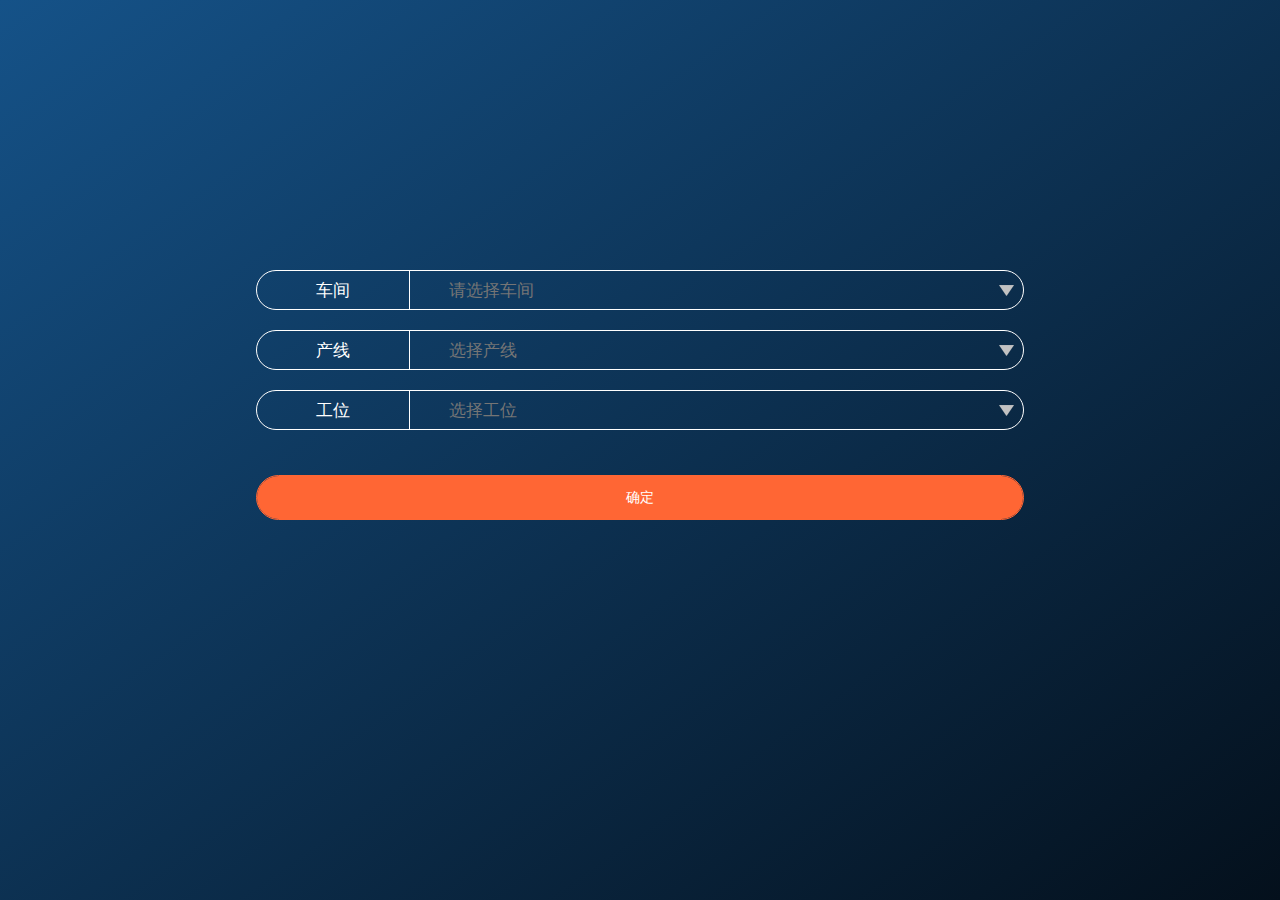
==== index.html @ a954d602 "初始化" ====
<!DOCTYPE html>
<html>

	<head>
		<meta charset="utf-8">
		<title>首页</title>
		<meta name="viewport" content="width=device-width, initial-scale=1,maximum-scale=1,user-scalable=no">
		<meta name="apple-mobile-web-app-capable" content="yes">
		<meta name="apple-mobile-web-app-status-bar-style" content="black">
		<!--标准mui.css-->
		<link rel="stylesheet" href="css/mui.min.css">
		<link rel="stylesheet" href="css/style.css" />
		<link rel="stylesheet" href="css/global.css" />
		<style>
			html,
			body {
				height: 100%;
			}
			
			.mui-input-group {
				position: relative;
				padding: 0;
				border: 0;
				background-color: transparent;
			}
			
			.mui-input-group:before {
				position: absolute;
				top: 0;
				right: 0;
				left: 0;
				height: 1px;
				content: '';
				-webkit-transform: scaleY(.5);
				transform: scaleY(.5);
				background-color: transparent;
			}
			
			.mui-input-group:after {
				position: absolute;
				top: 0;
				right: 0;
				left: 0;
				height: 1px;
				content: '';
				-webkit-transform: scaleY(.5);
				transform: scaleY(.5);
				background-color: transparent;
			}
			
			.mui-input-group .mui-input-row:after {
				position: absolute;
				right: 0;
				bottom: 0;
				left: 15px;
				height: 1px;
				content: '';
				-webkit-transform: scaleY(.5);
				transform: scaleY(.5);
				background-color: transparent;
			}
			
			.mui-popup-inner {
				position: relative;
				padding: 15px;
				border-radius: 13px 13px 0 0;
				/* background: rgba(255,255,255,.95); */
				background-color: rgba(21, 82, 136, 1);
				color: white;
			}
			
			.mui-popup-button:first-child {
				border-radius: 0 0 0 13px;
				background-color: rgba(21, 82, 136, 1);
				color: white;
			}
			
			.mui-popup-button:last-child {
				border-radius: 0 0 13px;
				background-color: rgba(21, 82, 136, 1);
				color: white;
			}
			
			.mui-table-view:before {
				position: absolute;
				right: 0;
				left: 0;
				height: 1px;
				content: '';
				-webkit-transform: scaleY(.5);
				transform: scaleY(.5);
				background-color: transparent;
				top: -1px;
			}
			
			.mui-table-view:after {
				position: absolute;
				right: 0;
				left: 0;
				height: 1px;
				content: '';
				-webkit-transform: scaleY(.5);
				transform: scaleY(.5);
				background-color: transparent;
				top: -1px;
			}
			
			.mui-table-view-cell:after {
				position: absolute;
				right: 0;
				bottom: 0;
				left: 15px;
				height: 1px;
				content: '';
				-webkit-transform: scaleY(.5);
				transform: scaleY(.5);
				background-color: transparent;
			}
			
			.label-input-arrow {
				background: url(img/arrow.png) right center no-repeat !important;
			}
			
			.md-center {
				height: 100%;
				display: flex;
				justify-content: center;
				align-items: Center;
			}
			
			.md-center-form {
				width: 60%;
				height: 40%;
			}
			
			.md-input-group {
				border: solid 1px white;
				border-radius: 50px;
				margin-bottom: 20px;
				color: white;
			}
			
			.md-input-group:last-child {
				/*margin-bottom: 40px;*/
			}
			
			.md-label-input-split {
				width: 20% !important;
				text-align: center;
				border-right-style: solid;
				border-right-width: 1px;
				border-right-color: white;
			}
			
			.md-input-width {
				width: 75% !important;
			}
			
			.md-btn-out {
				width: 100%;
				margin-top: 40px;
			}
			
			.md-btn-inner {
				width: 100%;
				height: 45px;
				margin: auto;
				border: 1px solid rgba(255, 102, 52, 1);
				border-radius: 50px;
				background-color: rgba(255, 102, 52, 1);
			}
			
			#workshop {
				position: absolute;
				left: 5% !important;
				top: 15%;
				width: 90%;
				height: 70%;
			}
			
			#line {
				position: absolute;
				left: 5% !important;
				top: 15%;
				width: 90%;
				height: 70%;
			}
			
			#station {
				position: absolute;
				left: 5% !important;
				top: 15%;
				width: 90%;
				height: 70%;
			}
			
			.header-font-weight {
				color: white;
				font-size: 24px;
			}
			
			ul,
			menu,
			dir {
				display: block;
				list-style-type: disc;
				-webkit-margin-before: 0em;
				-webkit-margin-after: 0em;
				-webkit-margin-start: 0px;
				-webkit-margin-end: 0px;
				-webkit-padding-start: 0px;
			}
			
			.mui-table-view-cell.mui-active {
				background-color: rgba(102, 254, 203, 1);
			}
			
			.popver-card {
				height: 97%;
				background-color: transparent;
			}
			
			.md-scroll-wrapper {
				height: 100%;
				padding-top: 40px;
			}
			
			.md-table-view {
				font-size: 1.5rem;
				background-color: transparent !important;
			}
			
			.md-radio {
				color: white;
				border: solid 1px white;
				border-radius: 20px;
			}
			.md-input-radio{
				font-size: 2rem;
			}
		</style>
	</head>

	<body>
		<div class="mui-content md-center background" id="index">
			<form class="mui-input-group md-center-form">
				<div class="mui-input-row md-input-group">
					<label class="md-label-input-split">车间</label>
					<input type="text" readonly class="label-input-arrow md-input-width" v-model="workshopName" placeholder="请选择车间" @tap="onTapSelectPopover('workshop')">
				</div>
				<div class="mui-input-row md-input-group">
					<label class="md-label-input-split">产线</label>
					<input type="text" readonly class="label-input-arrow md-input-width" v-model="lineName" placeholder="选择产线" @tap="onTapSelectPopover('line')">
				</div>
				<div class="mui-input-row md-input-group">
					<label class="md-label-input-split">工位</label>
					<input type="text" readonly class="label-input-arrow md-input-width" v-model="stationName" placeholder="选择工位" @tap="onTapSelectPopover('station')">
				</div>
				<div class="mui-button-row md-btn-out">
					<button type="button" class="mui-btn mui-btn-primary md-btn-inner" @tap="onTapGoMain">确定</button>
				</div>
			</form>
			<div id="workshop" class="mui-popover background">
				<div class="mui-card popver-card">
					<div class="mui-card-header header-font-weight">
						<span>选择车间</span>
					</div>
					<div class=" mui-scroll-wrapper md-scroll-wrapper">
						<div class="mui-scroll">
							<ul class="mui-table-view mui-table-view-radio md-table-view">
								<li class="mui-table-view-cell md-input-border" v-for="(itemData,index) in workshops" :key="index" @tap="onItemSelectWorkshop('workshop',itemData,index)">
									<div class="mui-input-row mui-radio md-radio">
										<label v-text="itemData.name"></label>
										<input class="md-input-radio" name="radio" type="radio" v-bind:checked="itemData.checked">
									</div>
								</li>
							</ul>
						</div>
					</div>
				</div>
			</div>
			<div id="line" class="mui-popover background">
				<div class="mui-card popver-card">
					<div class="mui-card-header header-font-weight">
						<span>选择产线</span>
					</div>
					<div class=" mui-scroll-wrapper md-scroll-wrapper">
						<div class="mui-scroll">
							<ul class="mui-table-view mui-table-view-radio md-table-view">
								<li class="mui-table-view-cell md-input-border" v-for="(itemData,index) in lines" :key="index" @tap="onItemSelectLine('line',itemData,index)">
									<div class="mui-input-row mui-radio md-radio">
										<label v-text="itemData.name"></label>
										<input class="md-input-radio" name="radio" type="radio" v-bind:checked="itemData.checked">
									</div>
								</li>
							</ul>
						</div>
					</div>
				</div>
			</div>
			<div id="station" class="mui-popover background">
				<div class="mui-card popver-card">
					<div class="mui-card-header header-font-weight">
						<span>选择工位</span>
					</div>
					<div class=" mui-scroll-wrapper md-scroll-wrapper">
						<div class="mui-scroll">
							<ul class="mui-table-view mui-table-view-radio md-table-view">
								<li class="mui-table-view-cell md-input-border" v-for="(itemData,index) in stations" :key="index" @tap="onItemSelectStation('station',itemData,index)">
									<div class="mui-input-row mui-radio md-radio">
										<label v-text="itemData.name"></label>
										<input class="md-input-radio" name="radio" type="radio" v-bind:checked="itemData.checked">
									</div>
								</li>
							</ul>
						</div>
					</div>
				</div>
			</div>
		</div>
	</body>

	<script type="text/javascript" src="js/vue.min.js"></script>
	<script src="js/mui.min.js"></script>
	<script type="text/javascript" src="config.js"></script>
	<script type="text/javascript" src="js/function.js"></script>
	<script>
		mui.init({
			swipeBack: false, //启用右滑关闭功能
			beforeback: function() {　　　
				mui.confirm("确定退出？", "<span style='font-style: oblique;'>ANDON</span>", ["取消", "确定"], function(e) {
					if(e.index == 1) {
						plus.runtime.quit();
					}
				}, 'div')
				return false;
			}
		});
		new Vue({
			el: '#index',
			data: {
				workshopName: '',
				lineName: '',
				stationName: '',
				configObj:{},
				workshops: [{
					id: 1,
					wid: 1,
					name: '车间 1',
					checked: false
				}, {
					id: 2,
					wid: 2,
					name: '车间 二',
					checked: false
				}],
				lines: [{
					id: 1,
					wid: 1,
					name: '产线1',
					checked: false
				}, {
					id: 2,
					wid: 2,
					name: '产线二',
					checked: false
				}],
				stations: [{
					id: 1,
					wid: 1,
					name: '工位1',
					checked: false
				}, {
					id: 2,
					wid: 2,
					name: '工位 二',
					checked: false
				}]
			},
			mounted() {
				mui('.mui-scroll-wrapper').scroll({
					indicators: true
				})
				mui.plusReady(function() {
					//console.log(JSON.stringify(plus.webview.currentWebview()));
					var _isLogin = getLsItem("isLogin");
					var _initData = {
						tabbarName: '',
						itemData: ''
					}
					if(_isLogin == null || _isLogin == undefined) {

					} else {
						mui.openWindow({
							url: 'apps/htmls/main.html',
							id: 'main'
						})
					}
				})
			},
			methods: {
				//进入主界面
				onTapGoMain() {
					setLsItem("isLogin", 'true')
					mui.openWindow({
						url: 'apps/htmls/main.html',
						id: 'main'
					})
				},
				//选择车间
				onTapSelectPopover(type) {
					mui('#'+type).popover('toggle')
				},
				//选择哪一个车间
				onItemSelectWorkshop(type,item, index) {
					this.workshopName = item.name
					mui('#'+type).popover('toggle');
				},
				//选择哪一个产线
				onItemSelectLine(type,item, index) {
					this.lineName = item.name
					mui('#'+type).popover('toggle')
				},
				//选择哪一个工位
				onItemSelectStation(type,item, index) {
					this.stationName = item.name
					mui('#'+type).popover('toggle')
				}
			}
		})
	</script>

</html>
---- css/style.css ----
@font-face {
  font-family: 'icomoon';
  src:  url('../fonts/elm-icon.eot?6dhfad');
  src:  url('../fonts/elm-icon.eot?6dhfad#iefix') format('embedded-opentype'),
    url('../fonts/elm-icon.ttf?6dhfad') format('truetype'),
    url('../fonts/elm-icon.woff?6dhfad') format('woff'),
    url('../fonts/elm-icon.svg?6dhfad#elm-icon') format('svg');
  font-weight: normal;
  font-style: normal;
}

[class^="icon-"], [class*=" icon-"] {
  /* use !important to prevent issues with browser extensions that change fonts */
  font-family: 'icomoon' !important;
  speak: none;
  font-style: normal;
  font-weight: normal;
  font-variant: normal;
  text-transform: none;
  line-height: 1;

  /* Better Font Rendering =========== */
  -webkit-font-smoothing: antialiased;
  -moz-osx-font-smoothing: grayscale;
}

.icon-home:before {
  content: "\e900";
}
.icon-home2:before {
  content: "\e901";
}
.icon-home3:before {
  content: "\e902";
}
.icon-office:before {
  content: "\e903";
}
.icon-newspaper:before {
  content: "\e904";
}
.icon-pencil:before {
  content: "\e905";
}
.icon-pencil2:before {
  content: "\e906";
}
.icon-quill:before {
  content: "\e907";
}
.icon-pen:before {
  content: "\e908";
}
.icon-blog:before {
  content: "\e909";
}
.icon-eyedropper:before {
  content: "\e90a";
}
.icon-droplet:before {
  content: "\e90b";
}
.icon-paint-format:before {
  content: "\e90c";
}
.icon-image:before {
  content: "\e90d";
}
.icon-images:before {
  content: "\e90e";
}
.icon-camera:before {
  content: "\e90f";
}
.icon-headphones:before {
  content: "\e910";
}
.icon-music:before {
  content: "\e911";
}
.icon-play:before {
  content: "\e912";
}
.icon-film:before {
  content: "\e913";
}
.icon-video-camera:before {
  content: "\e914";
}
.icon-dice:before {
  content: "\e915";
}
.icon-pacman:before {
  content: "\e916";
}
.icon-spades:before {
  content: "\e917";
}
.icon-clubs:before {
  content: "\e918";
}
.icon-diamonds:before {
  content: "\e919";
}
.icon-bullhorn:before {
  content: "\e91a";
}
.icon-connection:before {
  content: "\e91b";
}
.icon-podcast:before {
  content: "\e91c";
}
.icon-feed:before {
  content: "\e91d";
}
.icon-mic:before {
  content: "\e91e";
}
.icon-book:before {
  content: "\e91f";
}
.icon-books:before {
  content: "\e920";
}
.icon-library:before {
  content: "\e921";
}
.icon-file-text:before {
  content: "\e922";
}
.icon-profile:before {
  content: "\e923";
}
.icon-file-empty:before {
  content: "\e924";
}
.icon-files-empty:before {
  content: "\e925";
}
.icon-file-text2:before {
  content: "\e926";
}
.icon-file-picture:before {
  content: "\e927";
}
.icon-file-music:before {
  content: "\e928";
}
.icon-file-play:before {
  content: "\e929";
}
.icon-file-video:before {
  content: "\e92a";
}
.icon-file-zip:before {
  content: "\e92b";
}
.icon-copy:before {
  content: "\e92c";
}
.icon-paste:before {
  content: "\e92d";
}
.icon-stack:before {
  content: "\e92e";
}
.icon-folder:before {
  content: "\e92f";
}
.icon-folder-open:before {
  content: "\e930";
}
.icon-folder-plus:before {
  content: "\e931";
}
.icon-folder-minus:before {
  content: "\e932";
}
.icon-folder-download:before {
  content: "\e933";
}
.icon-folder-upload:before {
  content: "\e934";
}
.icon-price-tag:before {
  content: "\e935";
}
.icon-price-tags:before {
  content: "\e936";
}
.icon-barcode:before {
  content: "\e937";
}
.icon-qrcode:before {
  content: "\e938";
}
.icon-ticket:before {
  content: "\e939";
}
.icon-cart:before {
  content: "\e93a";
}
.icon-coin-dollar:before {
  content: "\e93b";
}
.icon-coin-euro:before {
  content: "\e93c";
}
.icon-coin-pound:before {
  content: "\e93d";
}
.icon-coin-yen:before {
  content: "\e93e";
}
.icon-credit-card:before {
  content: "\e93f";
}
.icon-calculator:before {
  content: "\e940";
}
.icon-lifebuoy:before {
  content: "\e941";
}
.icon-phone:before {
  content: "\e942";
}
.icon-phone-hang-up:before {
  content: "\e943";
}
.icon-address-book:before {
  content: "\e944";
}
.icon-envelop:before {
  content: "\e945";
}
.icon-pushpin:before {
  content: "\e946";
}
.icon-location:before {
  content: "\e947";
}
.icon-location2:before {
  content: "\e948";
}
.icon-compass:before {
  content: "\e949";
}
.icon-compass2:before {
  content: "\e94a";
}
.icon-map:before {
  content: "\e94b";
}
.icon-map2:before {
  content: "\e94c";
}
.icon-history:before {
  content: "\e94d";
}
.icon-clock:before {
  content: "\e94e";
}
.icon-clock2:before {
  content: "\e94f";
}
.icon-alarm:before {
  content: "\e950";
}
.icon-bell:before {
  content: "\e951";
}
.icon-stopwatch:before {
  content: "\e952";
}
.icon-calendar:before {
  content: "\e953";
}
.icon-printer:before {
  content: "\e954";
}
.icon-keyboard:before {
  content: "\e955";
}
.icon-display:before {
  content: "\e956";
}
.icon-laptop:before {
  content: "\e957";
}
.icon-mobile:before {
  content: "\e958";
}
.icon-mobile2:before {
  content: "\e959";
}
.icon-tablet:before {
  content: "\e95a";
}
.icon-tv:before {
  content: "\e95b";
}
.icon-drawer:before {
  content: "\e95c";
}
.icon-drawer2:before {
  content: "\e95d";
}
.icon-box-add:before {
  content: "\e95e";
}
.icon-box-remove:before {
  content: "\e95f";
}
.icon-download:before {
  content: "\e960";
}
.icon-upload:before {
  content: "\e961";
}
.icon-floppy-disk:before {
  content: "\e962";
}
.icon-drive:before {
  content: "\e963";
}
.icon-database:before {
  content: "\e964";
}
.icon-undo:before {
  content: "\e965";
}
.icon-redo:before {
  content: "\e966";
}
.icon-undo2:before {
  content: "\e967";
}
.icon-redo2:before {
  content: "\e968";
}
.icon-forward:before {
  content: "\e969";
}
.icon-reply:before {
  content: "\e96a";
}
.icon-bubble:before {
  content: "\e96b";
}
.icon-bubbles:before {
  content: "\e96c";
}
.icon-bubbles2:before {
  content: "\e96d";
}
.icon-bubble2:before {
  content: "\e96e";
}
.icon-bubbles3:before {
  content: "\e96f";
}
.icon-bubbles4:before {
  content: "\e970";
}
.icon-user:before {
  content: "\e971";
}
.icon-users:before {
  content: "\e972";
}
.icon-user-plus:before {
  content: "\e973";
}
.icon-user-minus:before {
  content: "\e974";
}
.icon-user-check:before {
  content: "\e975";
}
.icon-user-tie:before {
  content: "\e976";
}
.icon-quotes-left:before {
  content: "\e977";
}
.icon-quotes-right:before {
  content: "\e978";
}
.icon-hour-glass:before {
  content: "\e979";
}
.icon-spinner:before {
  content: "\e97a";
}
.icon-spinner2:before {
  content: "\e97b";
}
.icon-spinner3:before {
  content: "\e97c";
}
.icon-spinner4:before {
  content: "\e97d";
}
.icon-spinner5:before {
  content: "\e97e";
}
.icon-spinner6:before {
  content: "\e97f";
}
.icon-spinner7:before {
  content: "\e980";
}
.icon-spinner8:before {
  content: "\e981";
}
.icon-spinner9:before {
  content: "\e982";
}
.icon-spinner10:before {
  content: "\e983";
}
.icon-spinner11:before {
  content: "\e984";
}
.icon-binoculars:before {
  content: "\e985";
}
.icon-search:before {
  content: "\e986";
}
.icon-zoom-in:before {
  content: "\e987";
}
.icon-zoom-out:before {
  content: "\e988";
}
.icon-enlarge:before {
  content: "\e989";
}
.icon-shrink:before {
  content: "\e98a";
}
.icon-enlarge2:before {
  content: "\e98b";
}
.icon-shrink2:before {
  content: "\e98c";
}
.icon-key:before {
  content: "\e98d";
}
.icon-key2:before {
  content: "\e98e";
}
.icon-lock:before {
  content: "\e98f";
}
.icon-unlocked:before {
  content: "\e990";
}
.icon-wrench:before {
  content: "\e991";
}
.icon-equalizer:before {
  content: "\e992";
}
.icon-equalizer2:before {
  content: "\e993";
}
.icon-cog:before {
  content: "\e994";
}
.icon-cogs:before {
  content: "\e995";
}
.icon-hammer:before {
  content: "\e996";
}
.icon-magic-wand:before {
  content: "\e997";
}
.icon-aid-kit:before {
  content: "\e998";
}
.icon-bug:before {
  content: "\e999";
}
.icon-pie-chart:before {
  content: "\e99a";
}
.icon-stats-dots:before {
  content: "\e99b";
}
.icon-stats-bars:before {
  content: "\e99c";
}
.icon-stats-bars2:before {
  content: "\e99d";
}
.icon-trophy:before {
  content: "\e99e";
}
.icon-gift:before {
  content: "\e99f";
}
.icon-glass:before {
  content: "\e9a0";
}
.icon-glass2:before {
  content: "\e9a1";
}
.icon-mug:before {
  content: "\e9a2";
}
.icon-spoon-knife:before {
  content: "\e9a3";
}
.icon-leaf:before {
  content: "\e9a4";
}
.icon-rocket:before {
  content: "\e9a5";
}
.icon-meter:before {
  content: "\e9a6";
}
.icon-meter2:before {
  content: "\e9a7";
}
.icon-hammer2:before {
  content: "\e9a8";
}
.icon-fire:before {
  content: "\e9a9";
}
.icon-lab:before {
  content: "\e9aa";
}
.icon-magnet:before {
  content: "\e9ab";
}
.icon-bin:before {
  content: "\e9ac";
}
.icon-bin2:before {
  content: "\e9ad";
}
.icon-briefcase:before {
  content: "\e9ae";
}
.icon-airplane:before {
  content: "\e9af";
}
.icon-truck:before {
  content: "\e9b0";
}
.icon-road:before {
  content: "\e9b1";
}
.icon-accessibility:before {
  content: "\e9b2";
}
.icon-target:before {
  content: "\e9b3";
}
.icon-shield:before {
  content: "\e9b4";
}
.icon-power:before {
  content: "\e9b5";
}
.icon-switch:before {
  content: "\e9b6";
}
.icon-power-cord:before {
  content: "\e9b7";
}
.icon-clipboard:before {
  content: "\e9b8";
}
.icon-list-numbered:before {
  content: "\e9b9";
}
.icon-list:before {
  content: "\e9ba";
}
.icon-list2:before {
  content: "\e9bb";
}
.icon-tree:before {
  content: "\e9bc";
}
.icon-menu:before {
  content: "\e9bd";
}
.icon-menu2:before {
  content: "\e9be";
}
.icon-menu3:before {
  content: "\e9bf";
}
.icon-menu4:before {
  content: "\e9c0";
}
.icon-cloud:before {
  content: "\e9c1";
}
.icon-cloud-download:before {
  content: "\e9c2";
}
.icon-cloud-upload:before {
  content: "\e9c3";
}
.icon-cloud-check:before {
  content: "\e9c4";
}
.icon-download2:before {
  content: "\e9c5";
}
.icon-upload2:before {
  content: "\e9c6";
}
.icon-download3:before {
  content: "\e9c7";
}
.icon-upload3:before {
  content: "\e9c8";
}
.icon-sphere:before {
  content: "\e9c9";
}
.icon-earth:before {
  content: "\e9ca";
}
.icon-link:before {
  content: "\e9cb";
}
.icon-flag:before {
  content: "\e9cc";
}
.icon-attachment:before {
  content: "\e9cd";
}
.icon-eye:before {
  content: "\e9ce";
}
.icon-eye-plus:before {
  content: "\e9cf";
}
.icon-eye-minus:before {
  content: "\e9d0";
}
.icon-eye-blocked:before {
  content: "\e9d1";
}
.icon-bookmark:before {
  content: "\e9d2";
}
.icon-bookmarks:before {
  content: "\e9d3";
}
.icon-sun:before {
  content: "\e9d4";
}
.icon-contrast:before {
  content: "\e9d5";
}
.icon-brightness-contrast:before {
  content: "\e9d6";
}
.icon-star-empty:before {
  content: "\e9d7";
}
.icon-star-half:before {
  content: "\e9d8";
}
.icon-star-full:before {
  content: "\e9d9";
}
.icon-heart:before {
  content: "\e9da";
}
.icon-heart-broken:before {
  content: "\e9db";
}
.icon-man:before {
  content: "\e9dc";
}
.icon-woman:before {
  content: "\e9dd";
}
.icon-man-woman:before {
  content: "\e9de";
}
.icon-happy:before {
  content: "\e9df";
}
.icon-happy2:before {
  content: "\e9e0";
}
.icon-smile:before {
  content: "\e9e1";
}
.icon-smile2:before {
  content: "\e9e2";
}
.icon-tongue:before {
  content: "\e9e3";
}
.icon-tongue2:before {
  content: "\e9e4";
}
.icon-sad:before {
  content: "\e9e5";
}
.icon-sad2:before {
  content: "\e9e6";
}
.icon-wink:before {
  content: "\e9e7";
}
.icon-wink2:before {
  content: "\e9e8";
}
.icon-grin:before {
  content: "\e9e9";
}
.icon-grin2:before {
  content: "\e9ea";
}
.icon-cool:before {
  content: "\e9eb";
}
.icon-cool2:before {
  content: "\e9ec";
}
.icon-angry:before {
  content: "\e9ed";
}
.icon-angry2:before {
  content: "\e9ee";
}
.icon-evil:before {
  content: "\e9ef";
}
.icon-evil2:before {
  content: "\e9f0";
}
.icon-shocked:before {
  content: "\e9f1";
}
.icon-shocked2:before {
  content: "\e9f2";
}
.icon-baffled:before {
  content: "\e9f3";
}
.icon-baffled2:before {
  content: "\e9f4";
}
.icon-confused:before {
  content: "\e9f5";
}
.icon-confused2:before {
  content: "\e9f6";
}
.icon-neutral:before {
  content: "\e9f7";
}
.icon-neutral2:before {
  content: "\e9f8";
}
.icon-hipster:before {
  content: "\e9f9";
}
.icon-hipster2:before {
  content: "\e9fa";
}
.icon-wondering:before {
  content: "\e9fb";
}
.icon-wondering2:before {
  content: "\e9fc";
}
.icon-sleepy:before {
  content: "\e9fd";
}
.icon-sleepy2:before {
  content: "\e9fe";
}
.icon-frustrated:before {
  content: "\e9ff";
}
.icon-frustrated2:before {
  content: "\ea00";
}
.icon-crying:before {
  content: "\ea01";
}
.icon-crying2:before {
  content: "\ea02";
}
.icon-point-up:before {
  content: "\ea03";
}
.icon-point-right:before {
  content: "\ea04";
}
.icon-point-down:before {
  content: "\ea05";
}
.icon-point-left:before {
  content: "\ea06";
}
.icon-warning:before {
  content: "\ea07";
}
.icon-notification:before {
  content: "\ea08";
}
.icon-question:before {
  content: "\ea09";
}
.icon-plus:before {
  content: "\ea0a";
}
.icon-minus:before {
  content: "\ea0b";
}
.icon-info:before {
  content: "\ea0c";
}
.icon-cancel-circle:before {
  content: "\ea0d";
}
.icon-blocked:before {
  content: "\ea0e";
}
.icon-cross:before {
  content: "\ea0f";
}
.icon-checkmark:before {
  content: "\ea10";
}
.icon-checkmark2:before {
  content: "\ea11";
}
.icon-spell-check:before {
  content: "\ea12";
}
.icon-enter:before {
  content: "\ea13";
}
.icon-exit:before {
  content: "\ea14";
}
.icon-play2:before {
  content: "\ea15";
}
.icon-pause:before {
  content: "\ea16";
}
.icon-stop:before {
  content: "\ea17";
}
.icon-previous:before {
  content: "\ea18";
}
.icon-next:before {
  content: "\ea19";
}
.icon-backward:before {
  content: "\ea1a";
}
.icon-forward2:before {
  content: "\ea1b";
}
.icon-play3:before {
  content: "\ea1c";
}
.icon-pause2:before {
  content: "\ea1d";
}
.icon-stop2:before {
  content: "\ea1e";
}
.icon-backward2:before {
  content: "\ea1f";
}
.icon-forward3:before {
  content: "\ea20";
}
.icon-first:before {
  content: "\ea21";
}
.icon-last:before {
  content: "\ea22";
}
.icon-previous2:before {
  content: "\ea23";
}
.icon-next2:before {
  content: "\ea24";
}
.icon-eject:before {
  content: "\ea25";
}
.icon-volume-high:before {
  content: "\ea26";
}
.icon-volume-medium:before {
  content: "\ea27";
}
.icon-volume-low:before {
  content: "\ea28";
}
.icon-volume-mute:before {
  content: "\ea29";
}
.icon-volume-mute2:before {
  content: "\ea2a";
}
.icon-volume-increase:before {
  content: "\ea2b";
}
.icon-volume-decrease:before {
  content: "\ea2c";
}
.icon-loop:before {
  content: "\ea2d";
}
.icon-loop2:before {
  content: "\ea2e";
}
.icon-infinite:before {
  content: "\ea2f";
}
.icon-shuffle:before {
  content: "\ea30";
}
.icon-arrow-up-left:before {
  content: "\ea31";
}
.icon-arrow-up:before {
  content: "\ea32";
}
.icon-arrow-up-right:before {
  content: "\ea33";
}
.icon-arrow-right:before {
  content: "\ea34";
}
.icon-arrow-down-right:before {
  content: "\ea35";
}
.icon-arrow-down:before {
  content: "\ea36";
}
.icon-arrow-down-left:before {
  content: "\ea37";
}
.icon-arrow-left:before {
  content: "\ea38";
}
.icon-arrow-up-left2:before {
  content: "\ea39";
}
.icon-arrow-up2:before {
  content: "\ea3a";
}
.icon-arrow-up-right2:before {
  content: "\ea3b";
}
.icon-arrow-right2:before {
  content: "\ea3c";
}
.icon-arrow-down-right2:before {
  content: "\ea3d";
}
.icon-arrow-down2:before {
  content: "\ea3e";
}
.icon-arrow-down-left2:before {
  content: "\ea3f";
}
.icon-arrow-left2:before {
  content: "\ea40";
}
.icon-circle-up:before {
  content: "\ea41";
}
.icon-circle-right:before {
  content: "\ea42";
}
.icon-circle-down:before {
  content: "\ea43";
}
.icon-circle-left:before {
  content: "\ea44";
}
.icon-tab:before {
  content: "\ea45";
}
.icon-move-up:before {
  content: "\ea46";
}
.icon-move-down:before {
  content: "\ea47";
}
.icon-sort-alpha-asc:before {
  content: "\ea48";
}
.icon-sort-alpha-desc:before {
  content: "\ea49";
}
.icon-sort-numeric-asc:before {
  content: "\ea4a";
}
.icon-sort-numberic-desc:before {
  content: "\ea4b";
}
.icon-sort-amount-asc:before {
  content: "\ea4c";
}
.icon-sort-amount-desc:before {
  content: "\ea4d";
}
.icon-command:before {
  content: "\ea4e";
}
.icon-shift:before {
  content: "\ea4f";
}
.icon-ctrl:before {
  content: "\ea50";
}
.icon-opt:before {
  content: "\ea51";
}
.icon-checkbox-checked:before {
  content: "\ea52";
}
.icon-checkbox-unchecked:before {
  content: "\ea53";
}
.icon-radio-checked:before {
  content: "\ea54";
}
.icon-radio-checked2:before {
  content: "\ea55";
}
.icon-radio-unchecked:before {
  content: "\ea56";
}
.icon-crop:before {
  content: "\ea57";
}
.icon-make-group:before {
  content: "\ea58";
}
.icon-ungroup:before {
  content: "\ea59";
}
.icon-scissors:before {
  content: "\ea5a";
}
.icon-filter:before {
  content: "\ea5b";
}
.icon-font:before {
  content: "\ea5c";
}
.icon-ligature:before {
  content: "\ea5d";
}
.icon-ligature2:before {
  content: "\ea5e";
}
.icon-text-height:before {
  content: "\ea5f";
}
.icon-text-width:before {
  content: "\ea60";
}
.icon-font-size:before {
  content: "\ea61";
}
.icon-bold:before {
  content: "\ea62";
}
.icon-underline:before {
  content: "\ea63";
}
.icon-italic:before {
  content: "\ea64";
}
.icon-strikethrough:before {
  content: "\ea65";
}
.icon-omega:before {
  content: "\ea66";
}
.icon-sigma:before {
  content: "\ea67";
}
.icon-page-break:before {
  content: "\ea68";
}
.icon-superscript:before {
  content: "\ea69";
}
.icon-subscript:before {
  content: "\ea6a";
}
.icon-superscript2:before {
  content: "\ea6b";
}
.icon-subscript2:before {
  content: "\ea6c";
}
.icon-text-color:before {
  content: "\ea6d";
}
.icon-pagebreak:before {
  content: "\ea6e";
}
.icon-clear-formatting:before {
  content: "\ea6f";
}
.icon-table:before {
  content: "\ea70";
}
.icon-table2:before {
  content: "\ea71";
}
.icon-insert-template:before {
  content: "\ea72";
}
.icon-pilcrow:before {
  content: "\ea73";
}
.icon-ltr:before {
  content: "\ea74";
}
.icon-rtl:before {
  content: "\ea75";
}
.icon-section:before {
  content: "\ea76";
}
.icon-paragraph-left:before {
  content: "\ea77";
}
.icon-paragraph-center:before {
  content: "\ea78";
}
.icon-paragraph-right:before {
  content: "\ea79";
}
.icon-paragraph-justify:before {
  content: "\ea7a";
}
.icon-indent-increase:before {
  content: "\ea7b";
}
.icon-indent-decrease:before {
  content: "\ea7c";
}
.icon-share:before {
  content: "\ea7d";
}
.icon-new-tab:before {
  content: "\ea7e";
}
.icon-embed:before {
  content: "\ea7f";
}
.icon-embed2:before {
  content: "\ea80";
}
.icon-terminal:before {
  content: "\ea81";
}
.icon-share2:before {
  content: "\ea82";
}
.icon-mail:before {
  content: "\ea83";
}
.icon-mail2:before {
  content: "\ea84";
}
.icon-mail3:before {
  content: "\ea85";
}
.icon-mail4:before {
  content: "\ea86";
}
.icon-amazon:before {
  content: "\ea87";
}
.icon-google:before {
  content: "\ea88";
}
.icon-google2:before {
  content: "\ea89";
}
.icon-google3:before {
  content: "\ea8a";
}
.icon-google-plus:before {
  content: "\ea8b";
}
.icon-google-plus2:before {
  content: "\ea8c";
}
.icon-google-plus3:before {
  content: "\ea8d";
}
.icon-hangouts:before {
  content: "\ea8e";
}
.icon-google-drive:before {
  content: "\ea8f";
}
.icon-facebook:before {
  content: "\ea90";
}
.icon-facebook2:before {
  content: "\ea91";
}
.icon-instagram:before {
  content: "\ea92";
}
.icon-whatsapp:before {
  content: "\ea93";
}
.icon-spotify:before {
  content: "\ea94";
}
.icon-telegram:before {
  content: "\ea95";
}
.icon-twitter:before {
  content: "\ea96";
}
.icon-vine:before {
  content: "\ea97";
}
.icon-vk:before {
  content: "\ea98";
}
.icon-renren:before {
  content: "\ea99";
}
.icon-sina-weibo:before {
  content: "\ea9a";
}
.icon-rss:before {
  content: "\ea9b";
}
.icon-rss2:before {
  content: "\ea9c";
}
.icon-youtube:before {
  content: "\ea9d";
}
.icon-youtube2:before {
  content: "\ea9e";
}
.icon-twitch:before {
  content: "\ea9f";
}
.icon-vimeo:before {
  content: "\eaa0";
}
.icon-vimeo2:before {
  content: "\eaa1";
}
.icon-lanyrd:before {
  content: "\eaa2";
}
.icon-flickr:before {
  content: "\eaa3";
}
.icon-flickr2:before {
  content: "\eaa4";
}
.icon-flickr3:before {
  content: "\eaa5";
}
.icon-flickr4:before {
  content: "\eaa6";
}
.icon-dribbble:before {
  content: "\eaa7";
}
.icon-behance:before {
  content: "\eaa8";
}
.icon-behance2:before {
  content: "\eaa9";
}
.icon-deviantart:before {
  content: "\eaaa";
}
.icon-500px:before {
  content: "\eaab";
}
.icon-steam:before {
  content: "\eaac";
}
.icon-steam2:before {
  content: "\eaad";
}
.icon-dropbox:before {
  content: "\eaae";
}
.icon-onedrive:before {
  content: "\eaaf";
}
.icon-github:before {
  content: "\eab0";
}
.icon-npm:before {
  content: "\eab1";
}
.icon-basecamp:before {
  content: "\eab2";
}
.icon-trello:before {
  content: "\eab3";
}
.icon-wordpress:before {
  content: "\eab4";
}
.icon-joomla:before {
  content: "\eab5";
}
.icon-ello:before {
  content: "\eab6";
}
.icon-blogger:before {
  content: "\eab7";
}
.icon-blogger2:before {
  content: "\eab8";
}
.icon-tumblr:before {
  content: "\eab9";
}
.icon-tumblr2:before {
  content: "\eaba";
}
.icon-yahoo:before {
  content: "\eabb";
}
.icon-yahoo2:before {
  content: "\eabc";
}
.icon-tux:before {
  content: "\eabd";
}
.icon-appleinc:before {
  content: "\eabe";
}
.icon-finder:before {
  content: "\eabf";
}
.icon-android:before {
  content: "\eac0";
}
.icon-windows:before {
  content: "\eac1";
}
.icon-windows8:before {
  content: "\eac2";
}
.icon-soundcloud:before {
  content: "\eac3";
}
.icon-soundcloud2:before {
  content: "\eac4";
}
.icon-skype:before {
  content: "\eac5";
}
.icon-reddit:before {
  content: "\eac6";
}
.icon-hackernews:before {
  content: "\eac7";
}
.icon-wikipedia:before {
  content: "\eac8";
}
.icon-linkedin:before {
  content: "\eac9";
}
.icon-linkedin2:before {
  content: "\eaca";
}
.icon-lastfm:before {
  content: "\eacb";
}
.icon-lastfm2:before {
  content: "\eacc";
}
.icon-delicious:before {
  content: "\eacd";
}
.icon-stumbleupon:before {
  content: "\eace";
}
.icon-stumbleupon2:before {
  content: "\eacf";
}
.icon-stackoverflow:before {
  content: "\ead0";
}
.icon-pinterest:before {
  content: "\ead1";
}
.icon-pinterest2:before {
  content: "\ead2";
}
.icon-xing:before {
  content: "\ead3";
}
.icon-xing2:before {
  content: "\ead4";
}
.icon-flattr:before {
  content: "\ead5";
}
.icon-foursquare:before {
  content: "\ead6";
}
.icon-yelp:before {
  content: "\ead7";
}
.icon-paypal:before {
  content: "\ead8";
}
.icon-chrome:before {
  content: "\ead9";
}
.icon-firefox:before {
  content: "\eada";
}
.icon-IE:before {
  content: "\eadb";
}
.icon-edge:before {
  content: "\eadc";
}
.icon-safari:before {
  content: "\eadd";
}
.icon-opera:before {
  content: "\eade";
}
.icon-file-pdf:before {
  content: "\eadf";
}
.icon-file-openoffice:before {
  content: "\eae0";
}
.icon-file-word:before {
  content: "\eae1";
}
.icon-file-excel:before {
  content: "\eae2";
}
.icon-libreoffice:before {
  content: "\eae3";
}
.icon-html-five:before {
  content: "\eae4";
}
.icon-html-five2:before {
  content: "\eae5";
}
.icon-css3:before {
  content: "\eae6";
}
.icon-git:before {
  content: "\eae7";
}
.icon-codepen:before {
  content: "\eae8";
}
.icon-svg:before {
  content: "\eae9";
}
.icon-IcoMoon:before {
  content: "\eaea";
}
.icon-EQMS:before {
  content: "\eaeb";
}
.icon-NA:before {
  content: "\eaec";
}
.icon-code2:before {
  content: "\eaed";
}
.icon-return:before {
  content: "\eaee";
}
.icon-code:before {
  content: "\eaef";
}
.icon-PQMS:before {
  content: "\eaf0";
}
.icon-jia:before {
  content: "\eaf1";
}
.icon-jian:before {
  content: "\eaf2";
}
---- css/global.css ----
.background {
	background: -webkit-linear-gradient(left top, rgba(21, 82, 136, 1), rgba(4, 16, 28, 1));
	/* Safari 5.1 - 6.0 */
	background: -o-linear-gradient(bottom right, rgba(21, 82, 136, 1), rgba(4, 16, 28, 1));
	/* Opera 11.1 - 12.0 */
	background: -moz-linear-gradient(bottom right, rgba(21, 82, 136, 1), rgba(4, 16, 28, 1));
	/* Firefox 3.6 - 15 */
	background: linear-gradient(to bottom right, rgba(21, 82, 136, 1), rgba(4, 16, 28, 1));
	/* 标准的语法 */
}

.mui-bar-nav {
	top: 0;
	-webkit-box-shadow: 0 1px 6px #ccc;
	box-shadow: 0 1px 6px transparent;
}
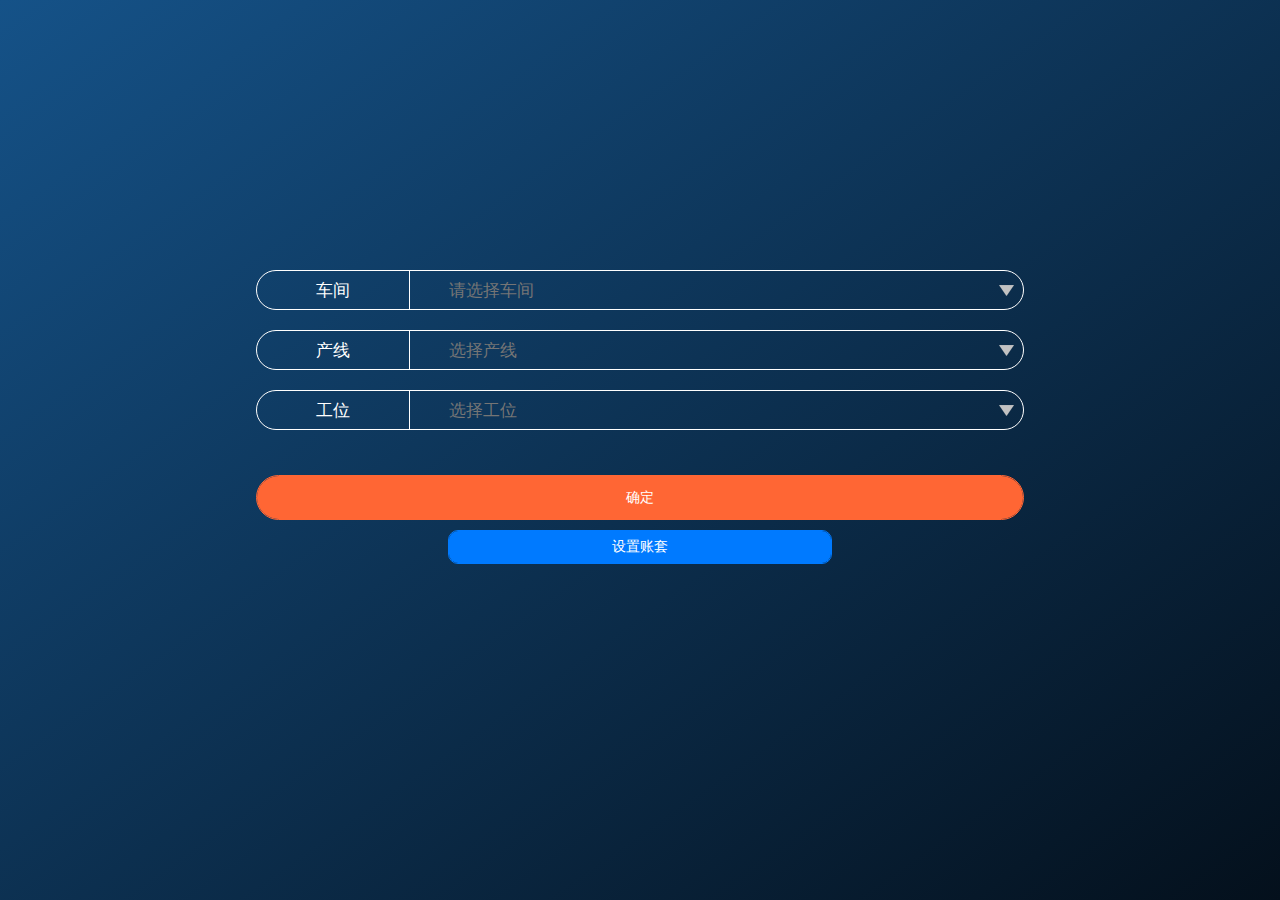
==== commit 7cc94142: "添加 接口" ====
--- a/index.html
+++ b/index.html
@@ -235,14 +235,26 @@
 				border: solid 1px white;
 				border-radius: 20px;
 			}
-			.md-input-radio{
+			
+			.md-input-radio {
 				font-size: 2rem;
+			}
+			
+			.md-setting-btn {
+				width: 50%;
+				margin: auto;
+				margin-top: 10px;
+				border-radius: 10px;
 			}
 		</style>
 	</head>
 
 	<body>
 		<div class="mui-content md-center background" id="index">
+			<!--<button style="position: absolute;
+    top: 10px;
+    right: 10px;
+    color: white;">设置账套</button>-->
 			<form class="mui-input-group md-center-form">
 				<div class="mui-input-row md-input-group">
 					<label class="md-label-input-split">车间</label>
@@ -258,6 +270,7 @@
 				</div>
 				<div class="mui-button-row md-btn-out">
 					<button type="button" class="mui-btn mui-btn-primary md-btn-inner" @tap="onTapGoMain">确定</button>
+					<button type="button" class="mui-btn mui-btn-primary md-setting-btn" @tap="onTapGoSetHost">设置账套</button>
 				</div>
 			</form>
 			<div id="workshop" class="mui-popover background">
@@ -270,8 +283,8 @@
 							<ul class="mui-table-view mui-table-view-radio md-table-view">
 								<li class="mui-table-view-cell md-input-border" v-for="(itemData,index) in workshops" :key="index" @tap="onItemSelectWorkshop('workshop',itemData,index)">
 									<div class="mui-input-row mui-radio md-radio">
-										<label v-text="itemData.name"></label>
-										<input class="md-input-radio" name="radio" type="radio" v-bind:checked="itemData.checked">
+										<label v-text="itemData.factoryName"></label>
+										<input class="md-input-radio" name="radio" type="radio">
 									</div>
 								</li>
 							</ul>
@@ -289,8 +302,8 @@
 							<ul class="mui-table-view mui-table-view-radio md-table-view">
 								<li class="mui-table-view-cell md-input-border" v-for="(itemData,index) in lines" :key="index" @tap="onItemSelectLine('line',itemData,index)">
 									<div class="mui-input-row mui-radio md-radio">
-										<label v-text="itemData.name"></label>
-										<input class="md-input-radio" name="radio" type="radio" v-bind:checked="itemData.checked">
+										<label v-text="itemData.lineName"></label>
+										<input class="md-input-radio" name="radio" type="radio">
 									</div>
 								</li>
 							</ul>
@@ -308,8 +321,8 @@
 							<ul class="mui-table-view mui-table-view-radio md-table-view">
 								<li class="mui-table-view-cell md-input-border" v-for="(itemData,index) in stations" :key="index" @tap="onItemSelectStation('station',itemData,index)">
 									<div class="mui-input-row mui-radio md-radio">
-										<label v-text="itemData.name"></label>
-										<input class="md-input-radio" name="radio" type="radio" v-bind:checked="itemData.checked">
+										<label v-text="itemData.stationName"></label>
+										<input class="md-input-radio" name="radio" type="radio">
 									</div>
 								</li>
 							</ul>
@@ -319,7 +332,7 @@
 			</div>
 		</div>
 	</body>
-
+	<script type="text/javascript" src="js/static.js"></script>
 	<script type="text/javascript" src="js/vue.min.js"></script>
 	<script src="js/mui.min.js"></script>
 	<script type="text/javascript" src="config.js"></script>
@@ -336,58 +349,31 @@
 				return false;
 			}
 		});
+		window.addEventListener('refreshNew', function(e) { //执行刷新
+			mui.toast("刷新");
+			location.reload(true);
+		});
 		new Vue({
 			el: '#index',
 			data: {
 				workshopName: '',
 				lineName: '',
 				stationName: '',
-				configObj:{},
-				workshops: [{
-					id: 1,
-					wid: 1,
-					name: '车间 1',
-					checked: false
-				}, {
-					id: 2,
-					wid: 2,
-					name: '车间 二',
-					checked: false
-				}],
-				lines: [{
-					id: 1,
-					wid: 1,
-					name: '产线1',
-					checked: false
-				}, {
-					id: 2,
-					wid: 2,
-					name: '产线二',
-					checked: false
-				}],
-				stations: [{
-					id: 1,
-					wid: 1,
-					name: '工位1',
-					checked: false
-				}, {
-					id: 2,
-					wid: 2,
-					name: '工位 二',
-					checked: false
-				}]
+				configObj: {},
+				learIp: localStorage.getItem('learhost'),
+				workshops: [],
+				lines: [],
+				stations: [],
+				tempData: '',
 			},
 			mounted() {
 				mui('.mui-scroll-wrapper').scroll({
 					indicators: true
 				})
+				var _this = this;
 				mui.plusReady(function() {
-					//console.log(JSON.stringify(plus.webview.currentWebview()));
 					var _isLogin = getLsItem("isLogin");
-					var _initData = {
-						tabbarName: '',
-						itemData: ''
-					}
+					var _isConfig = getLsItem("configData");
 					if(_isLogin == null || _isLogin == undefined) {
 
 					} else {
@@ -396,35 +382,127 @@
 							id: 'main'
 						})
 					}
+					if(_isConfig == null || _isConfig == undefined || _isConfig == '{}') {
+
+					} else {
+						_this.configObj = JSON.parse(_isConfig);
+						_this.workshopName = JSON.parse(_isConfig).workshop.factoryName
+						_this.lineName = JSON.parse(_isConfig).line.lineName
+						_this.stationName = JSON.parse(_isConfig).station == undefined ? '' : JSON.parse(_isConfig).station.stationName
+					}
+					_this.initData()
 				})
 			},
 			methods: {
+				initData() {
+					var _this = this;
+					if(this.learIp == null || this.learIp == '') {
+						mui.toast("请设置账套！！！")
+						return
+					}
+					mAjax(_url + 'Factory/showAll', {}, 'post', '数据加载中。。。', function(success) {
+						if(success.code == 200) {
+							_this.workshops = success.data
+						} else {
+							mui.toast(success)
+						}
+					}, function(error) {
+						mui.toast(error)
+					})
+
+				},
 				//进入主界面
 				onTapGoMain() {
-					setLsItem("isLogin", 'true')
+					var _this = this;
+					if(_this.learIp == null || _this.learIp == '') {
+						var btnArray = ['设置账套', '取消'];
+						mui.confirm(' ', '请设置账套', btnArray, function(e) {
+							if(e.index == 0) {
+								mui.openWindow({
+									url: 'apps/htmls/setHost.html',
+									id: 'setHost'
+								});
+							} else {}
+						})
+					} else {
+						setLsItem("configData", JSON.stringify(_this.configObj))
+						setLsItem("isLogin", 'true')
+						mui.openWindow({
+							url: 'apps/htmls/main.html',
+							id: 'main'
+						})
+					}
+
+				},
+				//设置账套
+				onTapGoSetHost() {
 					mui.openWindow({
-						url: 'apps/htmls/main.html',
-						id: 'main'
+						url: 'apps/htmls/setHost.html',
+						id: 'setHost'
 					})
 				},
-				//选择车间
+				//选择
 				onTapSelectPopover(type) {
-					mui('#'+type).popover('toggle')
+					var _this = this;
+					var _tempData = _this.tempData,
+						_tempArr = [];
+					mui('#' + type).popover('toggle')
+					if(type == 'line') {
+						_tempData = _this.tempData == '' ? _this.configObj.workshop : _this.tempData
+						mAjax(_url + 'Line/showAll', {}, 'post', '数据加载中。。。', function(success) {
+							if(success.code == 200) {
+								success.data.forEach(function(item, index) {
+									if(item.factoryId == _tempData.factoryNo) {
+										_tempArr.push(item)
+									}
+								})
+								_this.lines = _tempArr
+							} else {
+								mui.toast(success)
+							}
+						}, function(error) {
+							mui.toast(error)
+						})
+					}
+					if(type == 'station') {
+						_tempData = _this.tempData == '' ? _this.configObj.line : _this.tempData
+						mAjax(_url + 'Station/showAll', {}, 'post', '数据加载中。。。', function(success) {
+							if(success.code == 200) {
+								success.data.forEach(function(item, index) {
+									if(item.lineId == _tempData.lineNo) {
+										_tempArr.push(item)
+									}
+								})
+								_this.stations = _tempArr
+							} else {
+								mui.toast(success)
+							}
+						}, function(error) {
+							mui.toast(error)
+						})
+					}
 				},
 				//选择哪一个车间
-				onItemSelectWorkshop(type,item, index) {
-					this.workshopName = item.name
-					mui('#'+type).popover('toggle');
+				onItemSelectWorkshop(type, item, index) {
+					this.configObj.workshop = item;
+					this.tempData = item;
+					this.workshopName = item.factoryName
+					mui('#' + type).popover('toggle');
+
 				},
 				//选择哪一个产线
-				onItemSelectLine(type,item, index) {
-					this.lineName = item.name
-					mui('#'+type).popover('toggle')
+				onItemSelectLine(type, item, index) {
+					this.configObj.line = item;
+					this.tempData = item;
+					this.lineName = item.lineName
+					mui('#' + type).popover('toggle')
 				},
 				//选择哪一个工位
-				onItemSelectStation(type,item, index) {
+				onItemSelectStation(type, item, index) {
+					this.configObj.station = item;
 					this.stationName = item.name
-					mui('#'+type).popover('toggle')
+					this.stationName = item.stationName
+					mui('#' + type).popover('toggle')
 				}
 			}
 		})
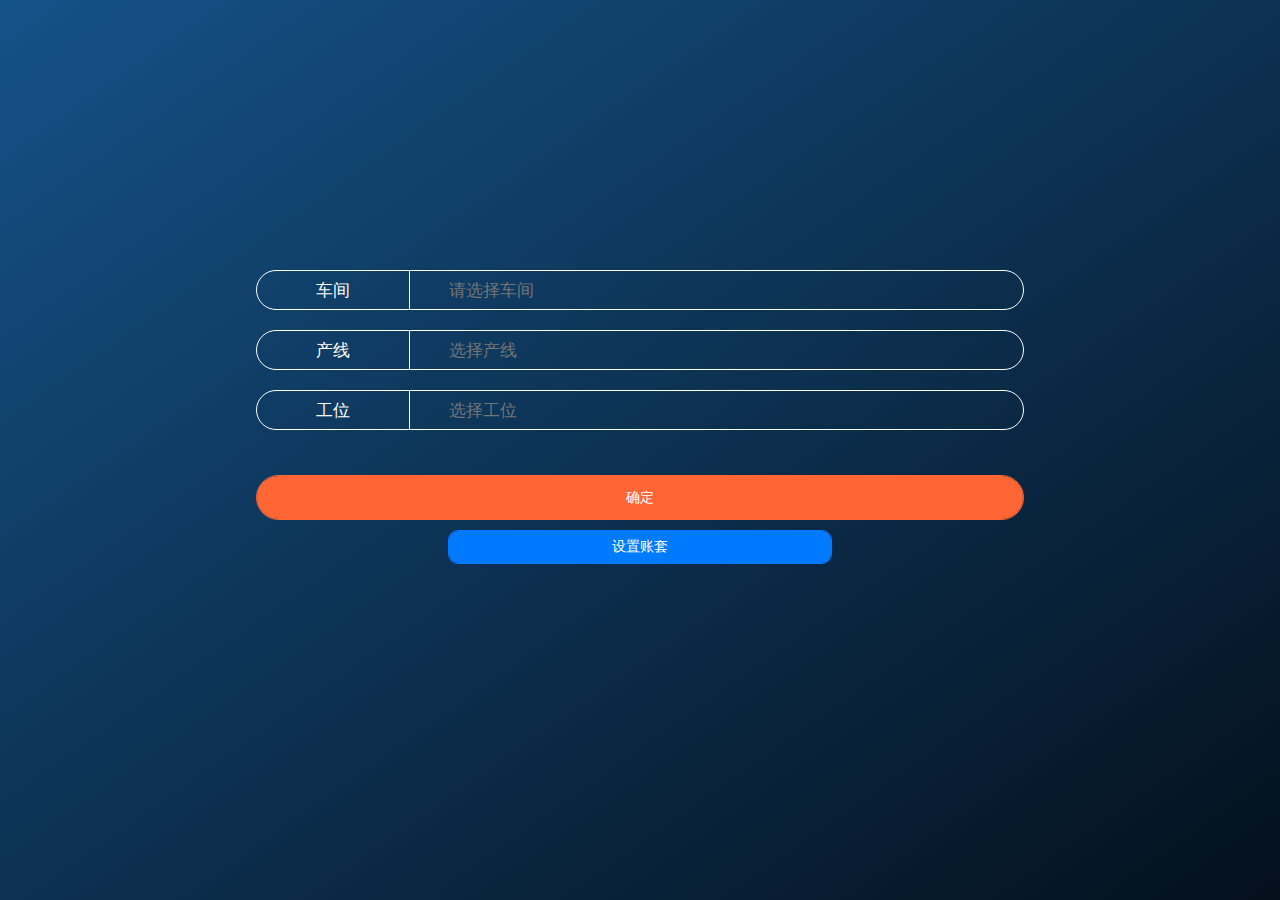
==== commit 0c3aacfa: "优化" ====
--- a/index.html
+++ b/index.html
@@ -11,250 +11,11 @@
 		<link rel="stylesheet" href="css/mui.min.css">
 		<link rel="stylesheet" href="css/style.css" />
 		<link rel="stylesheet" href="css/global.css" />
-		<style>
-			html,
-			body {
-				height: 100%;
-			}
-			
-			.mui-input-group {
-				position: relative;
-				padding: 0;
-				border: 0;
-				background-color: transparent;
-			}
-			
-			.mui-input-group:before {
-				position: absolute;
-				top: 0;
-				right: 0;
-				left: 0;
-				height: 1px;
-				content: '';
-				-webkit-transform: scaleY(.5);
-				transform: scaleY(.5);
-				background-color: transparent;
-			}
-			
-			.mui-input-group:after {
-				position: absolute;
-				top: 0;
-				right: 0;
-				left: 0;
-				height: 1px;
-				content: '';
-				-webkit-transform: scaleY(.5);
-				transform: scaleY(.5);
-				background-color: transparent;
-			}
-			
-			.mui-input-group .mui-input-row:after {
-				position: absolute;
-				right: 0;
-				bottom: 0;
-				left: 15px;
-				height: 1px;
-				content: '';
-				-webkit-transform: scaleY(.5);
-				transform: scaleY(.5);
-				background-color: transparent;
-			}
-			
-			.mui-popup-inner {
-				position: relative;
-				padding: 15px;
-				border-radius: 13px 13px 0 0;
-				/* background: rgba(255,255,255,.95); */
-				background-color: rgba(21, 82, 136, 1);
-				color: white;
-			}
-			
-			.mui-popup-button:first-child {
-				border-radius: 0 0 0 13px;
-				background-color: rgba(21, 82, 136, 1);
-				color: white;
-			}
-			
-			.mui-popup-button:last-child {
-				border-radius: 0 0 13px;
-				background-color: rgba(21, 82, 136, 1);
-				color: white;
-			}
-			
-			.mui-table-view:before {
-				position: absolute;
-				right: 0;
-				left: 0;
-				height: 1px;
-				content: '';
-				-webkit-transform: scaleY(.5);
-				transform: scaleY(.5);
-				background-color: transparent;
-				top: -1px;
-			}
-			
-			.mui-table-view:after {
-				position: absolute;
-				right: 0;
-				left: 0;
-				height: 1px;
-				content: '';
-				-webkit-transform: scaleY(.5);
-				transform: scaleY(.5);
-				background-color: transparent;
-				top: -1px;
-			}
-			
-			.mui-table-view-cell:after {
-				position: absolute;
-				right: 0;
-				bottom: 0;
-				left: 15px;
-				height: 1px;
-				content: '';
-				-webkit-transform: scaleY(.5);
-				transform: scaleY(.5);
-				background-color: transparent;
-			}
-			
-			.label-input-arrow {
-				background: url(img/arrow.png) right center no-repeat !important;
-			}
-			
-			.md-center {
-				height: 100%;
-				display: flex;
-				justify-content: center;
-				align-items: Center;
-			}
-			
-			.md-center-form {
-				width: 60%;
-				height: 40%;
-			}
-			
-			.md-input-group {
-				border: solid 1px white;
-				border-radius: 50px;
-				margin-bottom: 20px;
-				color: white;
-			}
-			
-			.md-input-group:last-child {
-				/*margin-bottom: 40px;*/
-			}
-			
-			.md-label-input-split {
-				width: 20% !important;
-				text-align: center;
-				border-right-style: solid;
-				border-right-width: 1px;
-				border-right-color: white;
-			}
-			
-			.md-input-width {
-				width: 75% !important;
-			}
-			
-			.md-btn-out {
-				width: 100%;
-				margin-top: 40px;
-			}
-			
-			.md-btn-inner {
-				width: 100%;
-				height: 45px;
-				margin: auto;
-				border: 1px solid rgba(255, 102, 52, 1);
-				border-radius: 50px;
-				background-color: rgba(255, 102, 52, 1);
-			}
-			
-			#workshop {
-				position: absolute;
-				left: 5% !important;
-				top: 15%;
-				width: 90%;
-				height: 70%;
-			}
-			
-			#line {
-				position: absolute;
-				left: 5% !important;
-				top: 15%;
-				width: 90%;
-				height: 70%;
-			}
-			
-			#station {
-				position: absolute;
-				left: 5% !important;
-				top: 15%;
-				width: 90%;
-				height: 70%;
-			}
-			
-			.header-font-weight {
-				color: white;
-				font-size: 24px;
-			}
-			
-			ul,
-			menu,
-			dir {
-				display: block;
-				list-style-type: disc;
-				-webkit-margin-before: 0em;
-				-webkit-margin-after: 0em;
-				-webkit-margin-start: 0px;
-				-webkit-margin-end: 0px;
-				-webkit-padding-start: 0px;
-			}
-			
-			.mui-table-view-cell.mui-active {
-				background-color: rgba(102, 254, 203, 1);
-			}
-			
-			.popver-card {
-				height: 97%;
-				background-color: transparent;
-			}
-			
-			.md-scroll-wrapper {
-				height: 100%;
-				padding-top: 40px;
-			}
-			
-			.md-table-view {
-				font-size: 1.5rem;
-				background-color: transparent !important;
-			}
-			
-			.md-radio {
-				color: white;
-				border: solid 1px white;
-				border-radius: 20px;
-			}
-			
-			.md-input-radio {
-				font-size: 2rem;
-			}
-			
-			.md-setting-btn {
-				width: 50%;
-				margin: auto;
-				margin-top: 10px;
-				border-radius: 10px;
-			}
-		</style>
+		<link rel="stylesheet" href="css/index.css" />
 	</head>
 
 	<body>
 		<div class="mui-content md-center background" id="index">
-			<!--<button style="position: absolute;
-    top: 10px;
-    right: 10px;
-    color: white;">设置账套</button>-->
 			<form class="mui-input-group md-center-form">
 				<div class="mui-input-row md-input-group">
 					<label class="md-label-input-split">车间</label>
@@ -337,175 +98,5 @@
 	<script src="js/mui.min.js"></script>
 	<script type="text/javascript" src="config.js"></script>
 	<script type="text/javascript" src="js/function.js"></script>
-	<script>
-		mui.init({
-			swipeBack: false, //启用右滑关闭功能
-			beforeback: function() {　　　
-				mui.confirm("确定退出？", "<span style='font-style: oblique;'>ANDON</span>", ["取消", "确定"], function(e) {
-					if(e.index == 1) {
-						plus.runtime.quit();
-					}
-				}, 'div')
-				return false;
-			}
-		});
-		window.addEventListener('refreshNew', function(e) { //执行刷新
-			mui.toast("刷新");
-			location.reload(true);
-		});
-		new Vue({
-			el: '#index',
-			data: {
-				workshopName: '',
-				lineName: '',
-				stationName: '',
-				configObj: {},
-				learIp: localStorage.getItem('learhost'),
-				workshops: [],
-				lines: [],
-				stations: [],
-				tempData: '',
-			},
-			mounted() {
-				mui('.mui-scroll-wrapper').scroll({
-					indicators: true
-				})
-				var _this = this;
-				mui.plusReady(function() {
-					var _isLogin = getLsItem("isLogin");
-					var _isConfig = getLsItem("configData");
-					if(_isLogin == null || _isLogin == undefined) {
-
-					} else {
-						mui.openWindow({
-							url: 'apps/htmls/main.html',
-							id: 'main'
-						})
-					}
-					if(_isConfig == null || _isConfig == undefined || _isConfig == '{}') {
-
-					} else {
-						_this.configObj = JSON.parse(_isConfig);
-						_this.workshopName = JSON.parse(_isConfig).workshop.factoryName
-						_this.lineName = JSON.parse(_isConfig).line.lineName
-						_this.stationName = JSON.parse(_isConfig).station == undefined ? '' : JSON.parse(_isConfig).station.stationName
-					}
-					_this.initData()
-				})
-			},
-			methods: {
-				initData() {
-					var _this = this;
-					if(this.learIp == null || this.learIp == '') {
-						mui.toast("请设置账套！！！")
-						return
-					}
-					mAjax(_url + 'Factory/showAll', {}, 'post', '数据加载中。。。', function(success) {
-						if(success.code == 200) {
-							_this.workshops = success.data
-						} else {
-							mui.toast(success)
-						}
-					}, function(error) {
-						mui.toast(error)
-					})
-
-				},
-				//进入主界面
-				onTapGoMain() {
-					var _this = this;
-					if(_this.learIp == null || _this.learIp == '') {
-						var btnArray = ['设置账套', '取消'];
-						mui.confirm(' ', '请设置账套', btnArray, function(e) {
-							if(e.index == 0) {
-								mui.openWindow({
-									url: 'apps/htmls/setHost.html',
-									id: 'setHost'
-								});
-							} else {}
-						})
-					} else {
-						setLsItem("configData", JSON.stringify(_this.configObj))
-						setLsItem("isLogin", 'true')
-						mui.openWindow({
-							url: 'apps/htmls/main.html',
-							id: 'main'
-						})
-					}
-
-				},
-				//设置账套
-				onTapGoSetHost() {
-					mui.openWindow({
-						url: 'apps/htmls/setHost.html',
-						id: 'setHost'
-					})
-				},
-				//选择
-				onTapSelectPopover(type) {
-					var _this = this;
-					var _tempData = _this.tempData,
-						_tempArr = [];
-					mui('#' + type).popover('toggle')
-					if(type == 'line') {
-						_tempData = _this.tempData == '' ? _this.configObj.workshop : _this.tempData
-						mAjax(_url + 'Line/showAll', {}, 'post', '数据加载中。。。', function(success) {
-							if(success.code == 200) {
-								success.data.forEach(function(item, index) {
-									if(item.factoryId == _tempData.factoryNo) {
-										_tempArr.push(item)
-									}
-								})
-								_this.lines = _tempArr
-							} else {
-								mui.toast(success)
-							}
-						}, function(error) {
-							mui.toast(error)
-						})
-					}
-					if(type == 'station') {
-						_tempData = _this.tempData == '' ? _this.configObj.line : _this.tempData
-						mAjax(_url + 'Station/showAll', {}, 'post', '数据加载中。。。', function(success) {
-							if(success.code == 200) {
-								success.data.forEach(function(item, index) {
-									if(item.lineId == _tempData.lineNo) {
-										_tempArr.push(item)
-									}
-								})
-								_this.stations = _tempArr
-							} else {
-								mui.toast(success)
-							}
-						}, function(error) {
-							mui.toast(error)
-						})
-					}
-				},
-				//选择哪一个车间
-				onItemSelectWorkshop(type, item, index) {
-					this.configObj.workshop = item;
-					this.tempData = item;
-					this.workshopName = item.factoryName
-					mui('#' + type).popover('toggle');
-
-				},
-				//选择哪一个产线
-				onItemSelectLine(type, item, index) {
-					this.configObj.line = item;
-					this.tempData = item;
-					this.lineName = item.lineName
-					mui('#' + type).popover('toggle')
-				},
-				//选择哪一个工位
-				onItemSelectStation(type, item, index) {
-					this.configObj.station = item;
-					this.stationName = item.name
-					this.stationName = item.stationName
-					mui('#' + type).popover('toggle')
-				}
-			}
-		})
-	</script>
-
+	<script type="text/javascript" src="apps/controllers/index.js" ></script>
 </html>--- a/css/index.css
+++ b/css/index.css
@@ -0,0 +1,234 @@
+html,
+body {
+	height: 100%;
+}
+
+.mui-input-group {
+	position: relative;
+	padding: 0;
+	border: 0;
+	background-color: transparent;
+}
+
+.mui-input-group:before {
+	position: absolute;
+	top: 0;
+	right: 0;
+	left: 0;
+	height: 1px;
+	content: '';
+	-webkit-transform: scaleY(.5);
+	transform: scaleY(.5);
+	background-color: transparent;
+}
+
+.mui-input-group:after {
+	position: absolute;
+	top: 0;
+	right: 0;
+	left: 0;
+	height: 1px;
+	content: '';
+	-webkit-transform: scaleY(.5);
+	transform: scaleY(.5);
+	background-color: transparent;
+}
+
+.mui-input-group .mui-input-row:after {
+	position: absolute;
+	right: 0;
+	bottom: 0;
+	left: 15px;
+	height: 1px;
+	content: '';
+	-webkit-transform: scaleY(.5);
+	transform: scaleY(.5);
+	background-color: transparent;
+}
+
+.mui-popup-inner {
+	position: relative;
+	padding: 15px;
+	border-radius: 13px 13px 0 0;
+	/* background: rgba(255,255,255,.95); */
+	background-color: rgba(21, 82, 136, 1);
+	color: white;
+}
+
+.mui-popup-button:first-child {
+	border-radius: 0 0 0 13px;
+	background-color: rgba(21, 82, 136, 1);
+	color: white;
+}
+
+.mui-popup-button:last-child {
+	border-radius: 0 0 13px;
+	background-color: rgba(21, 82, 136, 1);
+	color: white;
+}
+
+.mui-table-view:before {
+	position: absolute;
+	right: 0;
+	left: 0;
+	height: 1px;
+	content: '';
+	-webkit-transform: scaleY(.5);
+	transform: scaleY(.5);
+	background-color: transparent;
+	top: -1px;
+}
+
+.mui-table-view:after {
+	position: absolute;
+	right: 0;
+	left: 0;
+	height: 1px;
+	content: '';
+	-webkit-transform: scaleY(.5);
+	transform: scaleY(.5);
+	background-color: transparent;
+	top: -1px;
+}
+
+.mui-table-view-cell:after {
+	position: absolute;
+	right: 0;
+	bottom: 0;
+	left: 15px;
+	height: 1px;
+	content: '';
+	-webkit-transform: scaleY(.5);
+	transform: scaleY(.5);
+	background-color: transparent;
+}
+
+.label-input-arrow {
+	background: url(img/arrow.png) right center no-repeat !important;
+}
+
+.md-center {
+	height: 100%;
+	display: flex;
+	justify-content: center;
+	align-items: Center;
+}
+
+.md-center-form {
+	width: 60%;
+	height: 40%;
+}
+
+.md-input-group {
+	border: solid 1px white;
+	border-radius: 50px;
+	margin-bottom: 20px;
+	color: white;
+}
+
+.md-input-group:last-child {
+	/*margin-bottom: 40px;*/
+}
+
+.md-label-input-split {
+	width: 20% !important;
+	text-align: center;
+	border-right-style: solid;
+	border-right-width: 1px;
+	border-right-color: white;
+}
+
+.md-input-width {
+	width: 75% !important;
+}
+
+.md-btn-out {
+	width: 100%;
+	margin-top: 40px;
+}
+
+.md-btn-inner {
+	width: 100%;
+	height: 45px;
+	margin: auto;
+	border: 1px solid rgba(255, 102, 52, 1);
+	border-radius: 50px;
+	background-color: rgba(255, 102, 52, 1);
+}
+
+#workshop {
+	position: absolute;
+	left: 5% !important;
+	top: 15%;
+	width: 90%;
+	height: 70%;
+}
+
+#line {
+	position: absolute;
+	left: 5% !important;
+	top: 15%;
+	width: 90%;
+	height: 70%;
+}
+
+#station {
+	position: absolute;
+	left: 5% !important;
+	top: 15%;
+	width: 90%;
+	height: 70%;
+}
+
+.header-font-weight {
+	color: white;
+	font-size: 24px;
+}
+
+ul,
+menu,
+dir {
+	display: block;
+	list-style-type: disc;
+	-webkit-margin-before: 0em;
+	-webkit-margin-after: 0em;
+	-webkit-margin-start: 0px;
+	-webkit-margin-end: 0px;
+	-webkit-padding-start: 0px;
+}
+
+.mui-table-view-cell.mui-active {
+	background-color: rgba(102, 254, 203, 1);
+}
+
+.popver-card {
+	height: 97%;
+	background-color: transparent;
+}
+
+.md-scroll-wrapper {
+	height: 100%;
+	padding-top: 40px;
+}
+
+.md-table-view {
+	font-size: 1.5rem;
+	background-color: transparent !important;
+}
+
+.md-radio {
+	color: white;
+	border: solid 1px white;
+	border-radius: 20px;
+}
+
+.md-input-radio {
+	font-size: 2rem;
+}
+
+.md-setting-btn {
+	width: 50%;
+	margin: auto;
+	margin-top: 10px;
+	border-radius: 10px;
+}